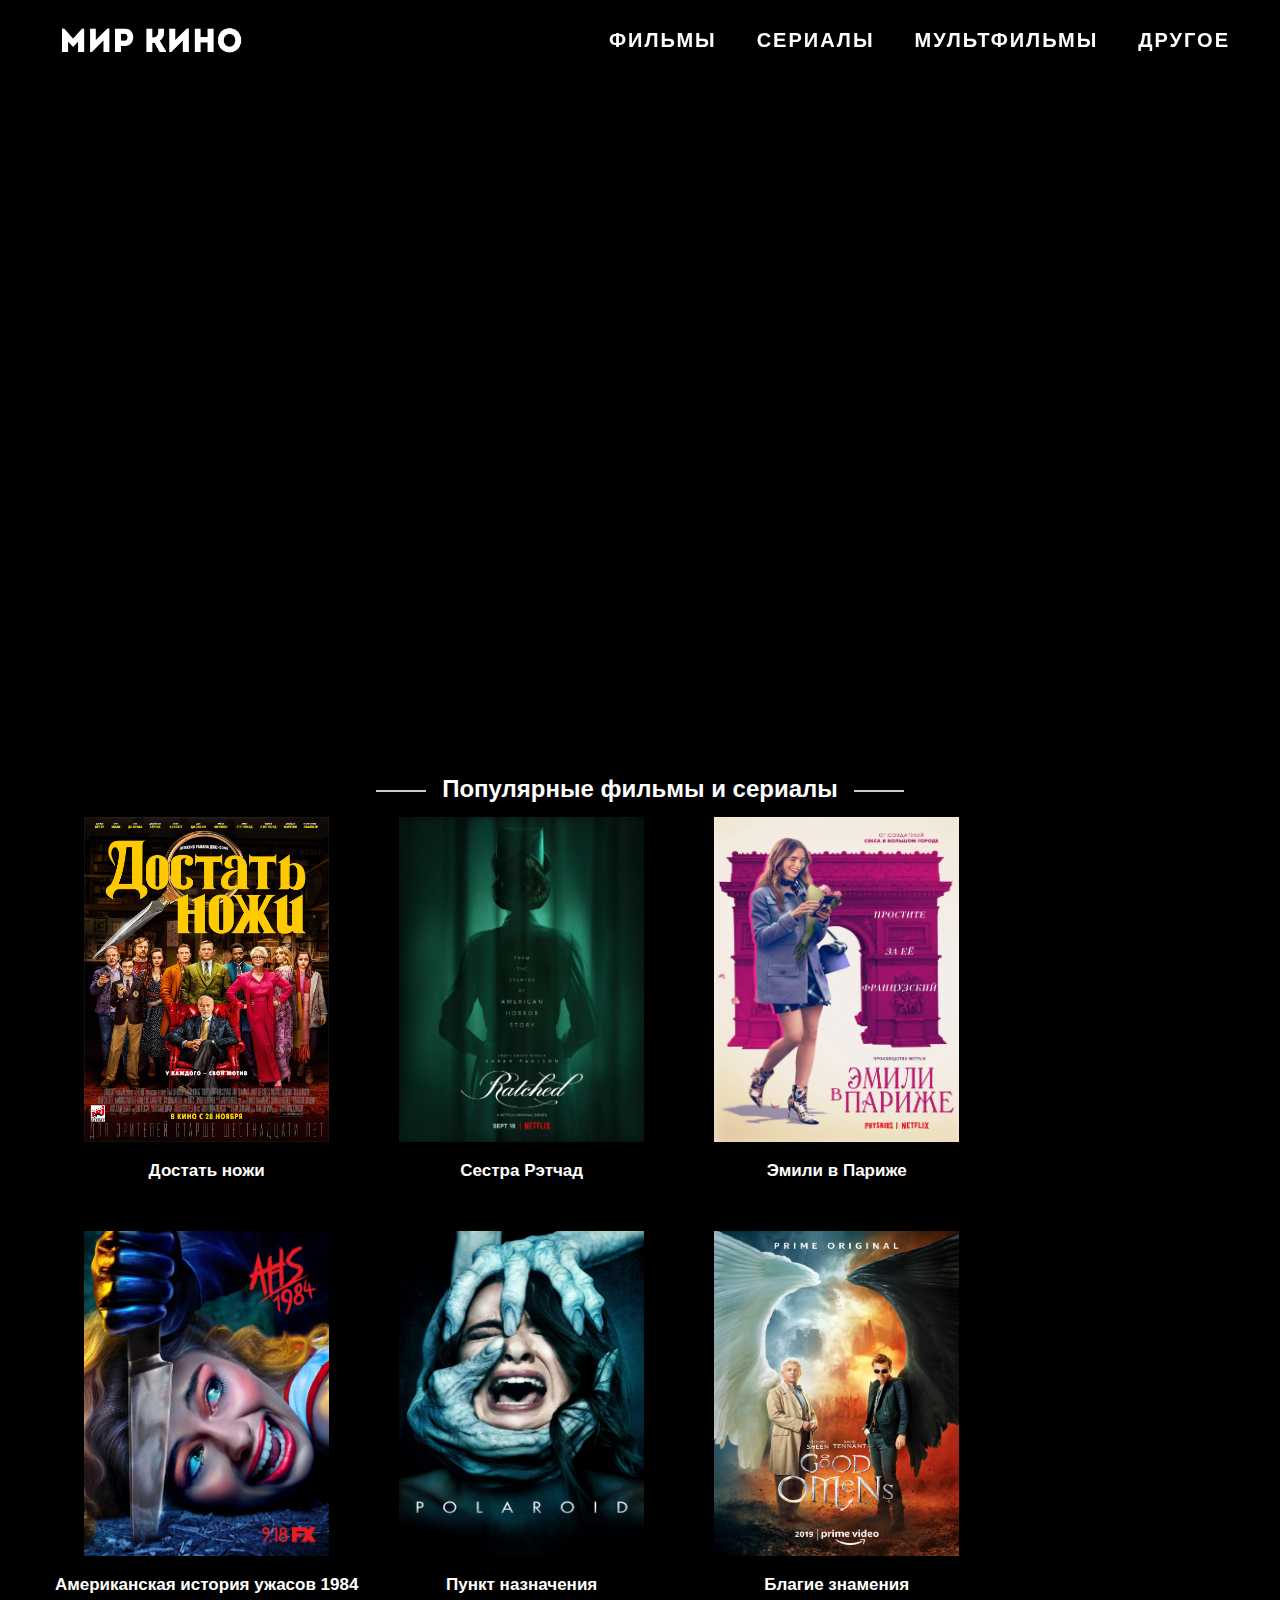
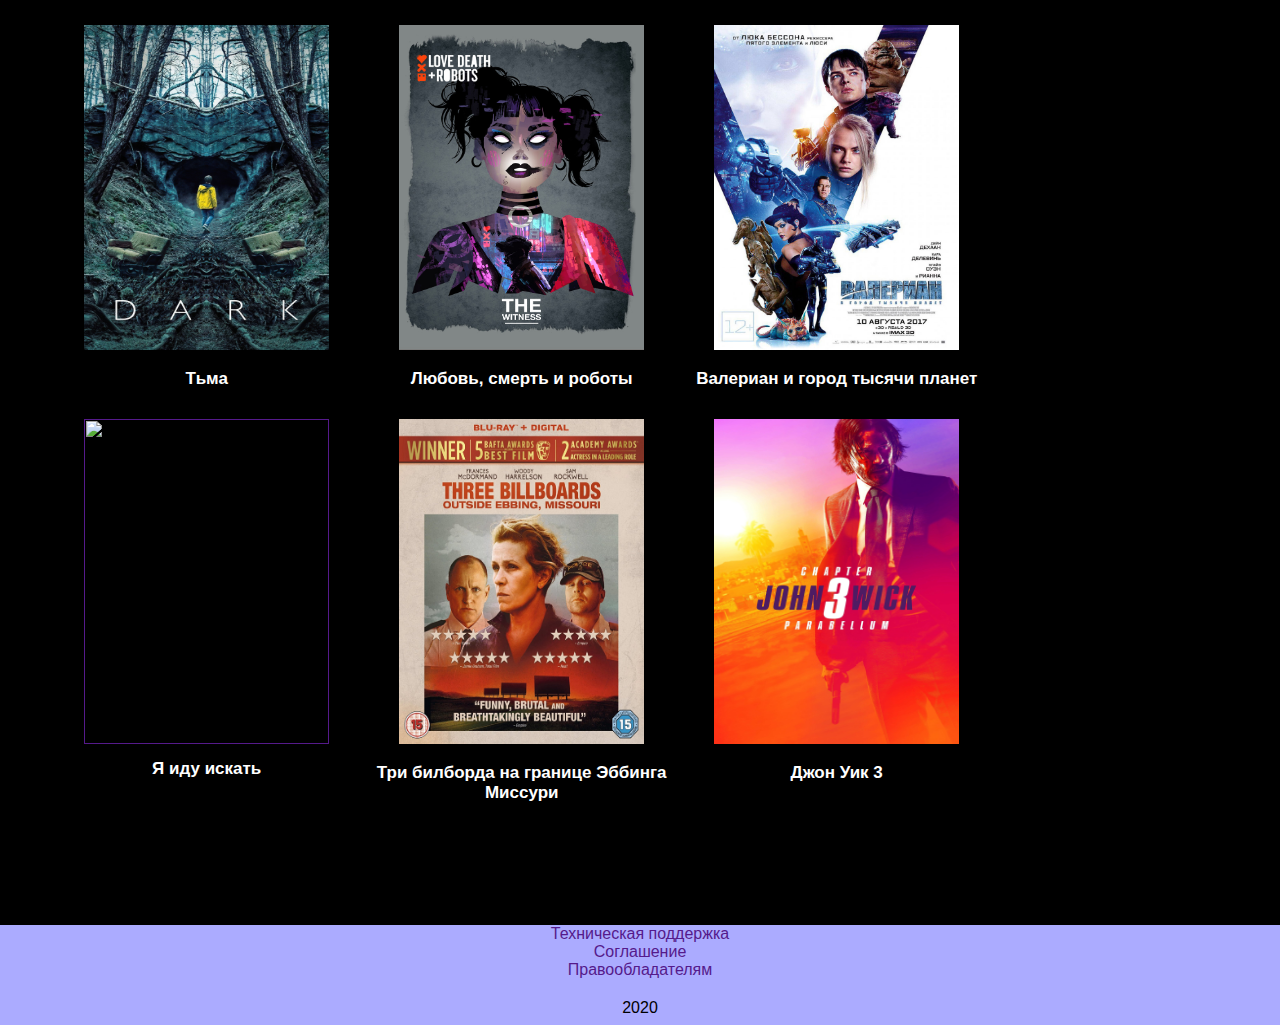
==== index.html @ 436e0867 "Add files via upload" ====
<!DOCTYPE html>
<html>
<head>
	<title>Мир Кино</title>
	<meta name="viewport" content="width=device-width, initial-scale=1.0"> 
	<link rel="stylesheet" type="text/css" href="style1.css">
	<link rel="icon" href="assets\img\favicon.ico">
	<script src="https://code.jquery.com/jquery-3.5.1.slim.min.js"></script>
<script type="text/javascript" src="burger.js"></script>
<style >
	
</style>
</head>
<body bgcolor="black">
<header class="headr">

			<div class='containers'>

				<div class="headrbody">
					<a href="index.html" class="headrlogo">
						<img src="assets\img\миркино2.png" >
					</a>
					<div class="headrburger">
						<span></span>
					</div>
					<nav class="headrmenu">
						<ul class="headrlist">
							<li>
								<a href="movies.html" class="headrlink">Фильмы</a>
								<ul class="submenu">
				<li><a href="">Все</a></li>				
 				<li><a href="">Комедии</a></li>
 				<li><a href="">Триллеры</a></li>
 				<li><a href="">Приключения</a></li>
 				<li><a href="">Ужасы</a></li>
 				<li><a href="">Боевики</a></li>
 				<li><a href="">Marvel</a></li>
 				<li><a href="">Фентези</a></li>
 			</ul>
							</li>
							<li>
								<a href="serial.html" class="headrlink">Сериалы</a>
								<ul class="submenu">
 				<li><a href="">Комедии</a></li>
 				<li><a href="">Ужасы</a></li>
 				<li><a href="">Триллеры</a></li>
 				<li><a href="">Netflix</a></li>
 			</ul>
							</li>
							<li>
								<a href="cartoons.html" class="headrlink">Мультфильмы</a>
								<ul class="submenu">
 				<li><a href="">Комедии</a></li>
 				<li><a href="">Ужасы</a></li>
 				<li><a href="">Триллеры</a></li>
 				<li><a href="">Приключения</a></li>
 				<li><a href="">Драмы</a></li>
 				<li><a href="">Фентези</a></li>
 			</ul>
							</li>
							<li>
								<a href="news.html" class="headrlink">Другое</a>
							</li>
						</ul>
					</nav>
				</div>
			</div>
		</header>
	<div class="wrapper">
<div class="gallery gallery-1">
    <div class="photo">
    <img class="pict" src="assets\img\обложка.png" alt="Хеллоунская подборка">
     <img class="pict" src="assets\img\обложка1.png">
      <img class="pict" src="assets\img\обложка2.png">
      <img class="pict" src="assets\img\обложка4.jpg">
    </div>
    <div class="prv_b"></div>
	<div class="nxt_b"></div>
	<script type="text/javascript" src="scripts\script.js"></script>
 </div>
 <div class="title">
 <h2>
 	Популярные фильмы и сериалы
 </h2>
 </div>
 <div class="content">
 <div class="movlist">
	<div class="box">
	<a href="" >
			<img class="poster_img " src="assets\img\попкиноисериалы\достатьножи.jpg">
		<br><strong class="poster_title">Достать ножи</strong>
	</a>
</div>
<div class="box">
	<a href="" class="box">
			<img class="poster_img " src="assets\img\попкиноисериалы\сестрарэтчед.jpg">
		<br><strong class="poster_title">Сестра Рэтчад</strong>
	</a>
</div>
<div class="box">
	<a href="">
			<img class="poster_img " src="assets\img\попкиноисериалы\эмили в париже.jpg">
		<br><strong class="poster_title">Эмили в Париже</strong>
	</a>
</div>
<div class="box">
	<a href="">
			<img class="poster_img " src="assets\img\попкиноисериалы\американскаяистория.jpg">
		<br><strong class="poster_title">Американская история ужасов 1984</strong>
	</a>
</div>
<div class="box">
	<a href="">
			<img class="poster_img " src="assets\img\попкиноисериалы\пунктназначения.jpg">
		<br><strong class="poster_title">Пункт назначения</strong>
	</a>
</div>
<div class="box">
	<a href="">
			<img class="poster_img " src="assets\img\попкиноисериалы\благие знамения.jpg">
		<br><strong class="poster_title">Благие знамения</strong>
	</a>
</div>
<div class="box">
	<a href="">
			<img class="poster_img " src="assets\img\попкиноисериалы\тьма.jpg">
		<br><strong class="poster_title">Тьма</strong>
	</a>
</div>
<div class="box">
	<a href="">
			<img class="poster_img " src="assets\img\попкиноисериалы\любовьсмерть.jpg">
		<br><strong class="poster_title">Любовь, смерть и роботы</strong>
	</a>
</div>

<div class="box">
	<a href="">
			<img class="poster_img " src="assets\img\попкиноисериалы\валерианигород.jpg">
		<br><strong class="poster_title">Валериан и город тысячи планет</strong>
	</a>
</div>
<div class="box">
	<a href="">
			<img class="poster_img " src="assets\img\попкиноисериалы\яидуискать.jpg">
		<br><strong class="poster_title">Я иду искать</strong>
	</a>
</div>
<div class="box">
	<a href="">
			<img class="poster_img " src="assets\img\попкиноисериалы\3билборда.jpg">
		<br><strong class="poster_title">Три билборда на границе Эббинга Миссури</strong>
	</a>
</div>
<div class="box">
	<a href="">
			<img class="poster_img " src="assets\img\попкиноисериалы\джонуик.jpg">
		<br><strong class="poster_title">Джон Уик 3</strong>
	</a>
</div>
</div>
</div>
 <div class="footer">
       <a href="">Техническая поддержка</a> <br>
       <a href="">Соглашение</a> <br>
       <a href=""> Правообладателям</a><br>
        <p>2020
        </p>  
        </div>
</div>
</body>
</html>
---- style1.css ----
* {
  margin: 0;
  padding: 0;
}
html,
body {
  height: 100%;
}
.wrapper {
  display: flex;
  flex-direction: column;
  min-height: 100%;
  position: relative;
}

/*FOOTER*/
.footer {
  flex: 0 0 auto;
}
.footer{
  background-color: #ababff;
  width: 100%;
  height: 100px;
  text-align: center;
  flex: 0 0 auto;
}
.footer p{
  margin-top: 20px;
  color: black;
  font-family: "Gothic", sans-serif;
}
.footer a{
  text-decoration:none;
  font-family: 'Gothic', sans-serif; 
  margin-top: 5px;
  size: 10px    color: black;
  }

/*HEADER*/
body{
  background-attachment: fixed;
}
.headrburger {
  display: none;
}
.headr {
  position: fixed;
  width: 100%;
  top: 0;
  left: 0;
  z-index: 50;
}
.headr::before {
  content: '';
  position: absolute;
  top: 0;
  left: 0;
  width: 100%;
  height: 100%;
  background-color: black;
  z-index: 2;
}
.containers {
  max-width: 1180px;
  margin: 0px auto;
  padding: 0px 10px;
}
.headrbody {
  position: relative;
  display: flex;
  justify-content: space-between; 
  height: 80px;
  align-items: center;
}
.headrlogo {
  flex: 0 0 200px;
  overflow: hidden;
  position: relative;
  z-index: 3;
}
.headrlogo img{
  max-width: 100%;
  display: block;
}

.headrlist{
  text-align: center;
  display: flex;
  position: relative;
  z-index: 2;
}
.headrlist li{
  list-style: none;
  margin: 0px 0px 0px 20px;
}
.headrlink {
  color: white;
  text-transform: uppercase;
  font-size: 18px;
  font-weight: 900;
  text-decoration: none;
}

.headrlist li a:hover { color: #ababff; }
.submenu li a:hover{
  color:black;

}
.submenu {
  background: #ababff;
  position: absolute;
  left:0;
  top: 90%;
  z-index: 5;
  width: 660px;
  opacity: 0;
  text-align: left;
  transform: scaleY(0);
  transform-origin: 0 0;
  transition: .5s ease-in-out;
}
.submenu a {
  color: white;
  text-align: center;
  padding: 10px 0px;
  font-size: 17px;
  border-bottom: 3px solid rgba(255,255,255,.1);
}
.submenu li:last-child a { border-bottom: none; }
.submenu li{
    float: left;
    position: relative;
}
.submenu li>ul{
    position: absolute;
    top: 50px;;
    display: none;
}
.submenu li:hover>ul{
    display: block;
    width: 250px;
}
.submenu li:hover >ul>li{
    float: none;
}
.headrlist > li:hover .submenu {
  opacity: 1;
  transform: scaleY(1);
}
.headrlist a {
  text-decoration: none;
  display: block;
  position: relative;
  line-height: 110px;
  padding-left: 20px;
  font-size: 20px;
  letter-spacing: 2px;
  font-family: 'Century Gothic', sans-serif;
  font-weight: bold;
  color: white;
  transition:.3s linear;
}
/*SLAIDER*/
.gallery{
  position: relative;
    width: 1200px;
    text-align: center;
    margin: 85px 0 0 160px ; 
}

.photo{
    position: relative;
    width: 100%;
    
}

.photo img{
    width: 100%;
    position: absolute;
    opacity: 0;
    left: 0;
    transition: opacity 3s;
}

.photo img.shown{
     opacity: 1;
}

.prv_b, .nxt_b{
position:absolute;
top:0;
display:block;
width:150px;
height:670px;
cursor:pointer;
}
.prv_b:hover, .nxt_b:hover{opacity:.6;}
.prv_b{
left:0;
background: no-repeat;
}
.nxt_b{
right:0;
background: no-repeat;
}
/*LINE*/
.title{
  padding: 700px 0 0 0;
    text-align: center;
}

.title h2 {
    color: #FFF;
    display: inline-block;
    font-size: 24px;
    overflow: hidden;
}

.title h2:before,
.title h2:after {
    content: '';
    display: inline-block;
    vertical-align: middle;
    box-sizing: border-box;
    width: 100%;
    height: 2px;
    background: #ccc;
    border: solid #ccc;
    border-width: 0 25px;
    margin-left: 10px;
    margin-right: 10px;
  }

h2{
   font-family: 'Century Gothic', sans-serif;
}
.title h2:before {
    margin-left: -100%;
}

.title h2:after {
    margin-right: -100%;
}
/*CONTENT*/

.content {
  flex: 1 0 auto;
  margin: 25px 100px 100px 120px; 
}

.box{
  display: inline-block;
  vertical-align: top;
  margin-bottom:  20px;
  vertical-align: top;
  margin-right: auto;
  margin-left: auto;
  margin-right: auto;
  margin-left: auto;
  width: 311px;
  font-family: 'Century Gothic', sans-serif;
  text-align: center;
}
.box a{
  text-decoration: none; 
}
.movlist{
  width: 100%
}
.movlist2{
  margin-top: 90px;
}
.poster_img {
  height: 325px;
  width: 245px;
  margin-left: 32px;
  margin-top: 10px;
  margin-bottom: 20px;
}
.poster_title{
  font-size: 18px;
  color: white;
  margin-top: 20px;
}

/*MATRIX*/
.video{
  width: 100%;
  height: 450px;
}

.description{
  font-family: 'Verdana', sans-serif;
  position: relative;
  margin-top: 110px;
  color: white;
  text-align: justify;
  height: 900px;
}
.description h2{
  text-align: center;
  color:white;
  margin-bottom: 35px;
}
.discr_poster_img{
  height: 375px;
  width: 295px;
  float: left;
  margin-bottom: 20px;
}
.descr{
  width: 295px;
}
.und{
  margin-bottom: 10px;
}
#und{
  color: #a0a0fe;
}
.film-content{
  position: flex;
  width: 900px;
  margin: -700px 0 0 340px;
  font-family: 
}
.kp-rate,
.imdb-rate {
  display: inline-block;
  float: left;
  font-weight: 700;
  color: white;
  float: right;
}

.imdb-rate {
  margin-right: 12px;
}

.kp-rate:before,
.imdb-rate:before {
  display: inline-block;
  margin-right: 5px;
  border-radius: 3px;
  padding: 2px 5px 0 5px;
  font-weight: 400;
  content: attr(data-label);
  color: white;
}
.kp-rate:before {
  background-color: #F60;
  color: #FFF;
}

.imdb-rate:before {
  background-color: #02acd3;
  color: #fff;
}

/*CARTOONS*/
.button a, 
.button2 a{
  color: black; /* цвет текста */
  text-decoration: none; /* убирать подчёркивание у ссылок */
  user-select: none; /* убирать выделение текста */
  font-family: 'Century Gothic', sans-serif;
}
.buttons{
  display: inline-block;
}
.button{
  background: #ababff; /* фон кнопки */
  padding: .7em 1.5em; /* отступ от текста */
  outline: none; /* убирать контур в Mozilla */
  height: 25px;
  width: 50px; 
  margin-top: 30px; 
  margin-left: 540px;
}
#bt2{
  margin-left: 660px; 
}
.button2{
  background: #ababff; /* фон кнопки */
  padding: .7em 1.5em; /* отступ от текста */
  outline: none; /* убирать контур в Mozilla */
  height: 25px;
  width: 50px; 
  margin-top:  30px
  margin-left: 700px;
}
#page01 {
  display: flex;
}
#page02{
  display: flex;
}
#page03{
  display: flex;
}
/*NEWS*/
.anons-readmore a{
  color:#ababab;
  font-size:10pt;
  padding-top:2px; 
  float: right;
  text-decoration-line: none;
}
.anons-date-new {
  font:15px Arial;
  color:#ababff;
  float:right;
  width:130px;
  text-align:right;
}
.relative {
  position:relative;
  overflow:auto;
}
.shiftup10 {
  padding-top:10px;
}
.clear {
  display:block;
  clear:both;
  height:0;
  font-size:0;
  margin-bottom: 20px;
}
.anons-text {
  font-size:15px;
  color:white;
  line-height:25px;
  margin-left: 130px;
  font-family: 'Arial';
}
.new{
  color: white;
  font-family: "Century Gothic", sans-serif;
  text-align: center;
}
.newsimg {
  border:solid 1px #ababff;
  background:#ababff;
  padding:3px;
  margin-right:25px;
}
.nwtitle h3 a{
  color: #ababff;
  text-decoration: none;
  font-family: "Century Gothic", sans-serif;
}
.nwtitle h3 a:hover{
  color:;
}
.titlenew{
  color: #ababff;
  text-decoration: none;
  font-family: "Century Gothic", sans-serif;
}

/*MEDIA*/
@media (max-width: 767px){
   .headrbody {
    height: 50px;
  }
  .headrlogo{
    flex: 0 0 100px;
  }
  .headrburger {
    display: block;
    position: relative;
    width: 30px;
    height: 20px;
    z-index: 3;
    margin-left: 50px;
  }
  .headrbody{
    width: 100%;
  }
  .headrburger span{
    position: absolute;
    background-color: white;
    left: 0px;
    height: 2px;
    top: 9px;
    width: 100%;
  }
  .headrburger::before ,
  .headrburger::after {
    content: '';
    background-color: white;
    position: absolute;
    height: 2px;
    width: 100%;
    left: 0px;
  }
  .headrburger::before {
    bottom: 0;
  }
  .headrburger::after {
    top: 0;
  }
  .headrmenu {
    position: fixed;
    top: -100%;
    overflow: auto;
    left: 0;
    width: 100%;
    height: 50px;
    padding: 70px 10px 20px 40px;
    z-index: 0;
  }
  .active{
    transition: all 0.3s ease 0s;
  }
  .headrmenu.active{
    top: 0;
    background-color: #ababff;
    text-align: right;
    height: 95px;
  }
  .contents.active{
    padding: 275px 0px 0px 0px;
  }
  .headrburger.active span{
    transform: scale(0);
  }
  .headrburger.active::before{
    transform: rotate(45deg);
    bottom: 9px;
  }
  .headrburger.active::after{
    transform: rotate(-45deg);
    top: 9px;
  }
  .headrlist li a:hover { 
    color:black;
  }
  body.lock{
    overflow: hidden;
  }
  .submenu{
    display: none;
  }
}

@media (max-width: 1400px){
  .gallery{
    max-width: 100%;
    margin:85px 0  0 120px;
  }
  .prv_b, .nxt_b{
    height: 600px;
  }
  .content{
    margin:0 0 8% 4%;
  }
  .box{
    max-width: 100%;
    margin-right: auto;
    margin-left: auto;
  }
  .movlist2{
    margin-top: 105px;
    margin-left: auto;
    margin-right: 40px;
  }
  .title{
    padding: 690px 0 0 0;
  }
  .poster_img{
    margin-right: auto;
    margin-left: auto;
    margin-bottom: 15px;
  } 
  .poster_title{
    font-size: 17px;
    color: white;
  }
  .poster_title strong{
    float: left;
    margin-left: 55px;
    margin-right: 25px;
  }
  
}
@media (max-width: 1199px){
  .gallery{
    max-width: 100%;
    margin:85px 0 0 0;
  }
  .prv_b, .nxt_b{
    height: 550px;
  }
  .content{
    margin:0 0 3% 8%;
  }
  .movlist2{
    margin-top: 105px;
    margin-left: auto;
    margin-right: 40px;
  }
  .title{
    padding: 690px 0 10px 0;
  }
  .poster_img{
    width: 245px ;
    height: 335px;
    margin-left:25px;
    margin-right: 15px;
    margin-bottom: 15px;
  }
  .poster_title{
    font-size: 16px;
    color: white;
    margin-top:  0px;
  }
  .box{
    text-align: center;
    margin-right: auto;
    margin-left: auto;
  }
  .button{
    margin-left: 405px;
  }
  #bt2{
    margin-left: 510px; 
  }
  .film-content{
    width: 700px;
  }
}

@media (max-width: 767px){
  .gallery{
    width:100%;
    margin:35px 0 0 0;
  }
  .prv_b, .nxt_b{
    height: 350px;
  }
  .title{
    padding: 440px 0 0 0;
  }
  .poster_img{
    width: 245px ;
    height: 335px;
    margin-left:25px;
    margin-right: 15px;
    margin-bottom: 15px;
  }
  .content{
    margin: 0 0 3% 8%;
  }
  .movlist{
    margin-left: auto;
    margin-right: auto; 
  }
  .movlist2{
    margin-top: 105px;
    margin-left: auto;
    margin-right: 40px;
  }
  .box{
    text-align: center;
    margin-right: auto;
    margin-left: auto;
  }
  .poster_title{
    font-size: 15px;
    color: white;
    margin-top:  0px;
  }
  .description{
    height: 1100px;
  }
  .descr{
    width: 100%;
  }
  .film-content{
   position: flex;
   width: 100%;
   margin:0 0 0 0;
  }
  .kp-rate,
  .imdb-rate {
    display: inline-block;
    float: left;
    font-weight: 700;
    margin-top: 25px;
    color: white;
  } 
  .imdb-rate {
    margin-right: 12px;
  }

  .kp-rate:before,
  .imdb-rate:before {
    display: inline-block;
    margin-right: 5px;
    border-radius: 3px;
    padding: 2px 5px 0 5px;
    font-weight: 400;
    content: attr(data-label);
    color: white;
  }
  .kp-rate:before {
    background-color: #F60;
    color: #FFF;
  }
  .und{
   margin-left: 25px;
  }
  .imdb-rate:before {
    background-color: #02acd3;
    color: #fff;
  }
  .discr_poster_img{
    height: 355px;
    width: 275px;
    margin-right: 15px;
    padding-right:  15px;
  }
  .button{
    margin-left: 225px;
  }
  #bt2{
    margin-left: 320px; 
  }
}
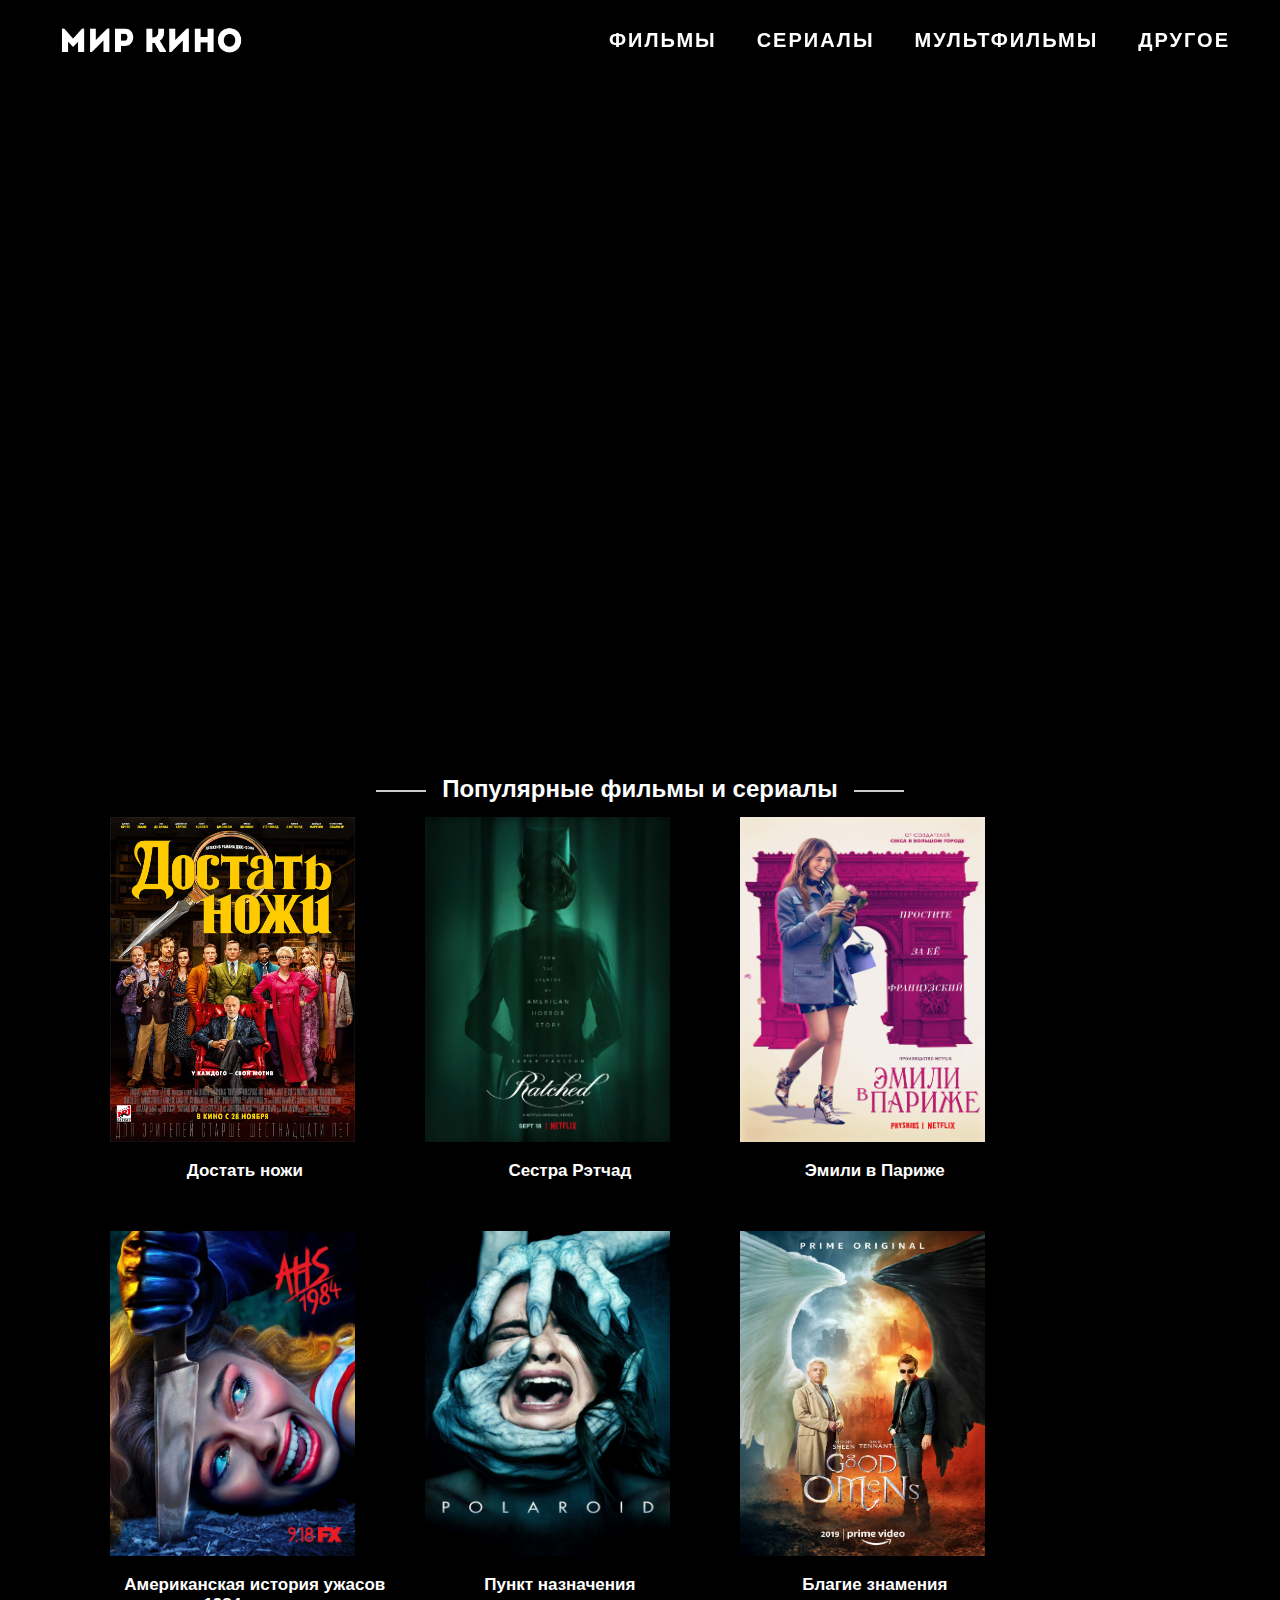
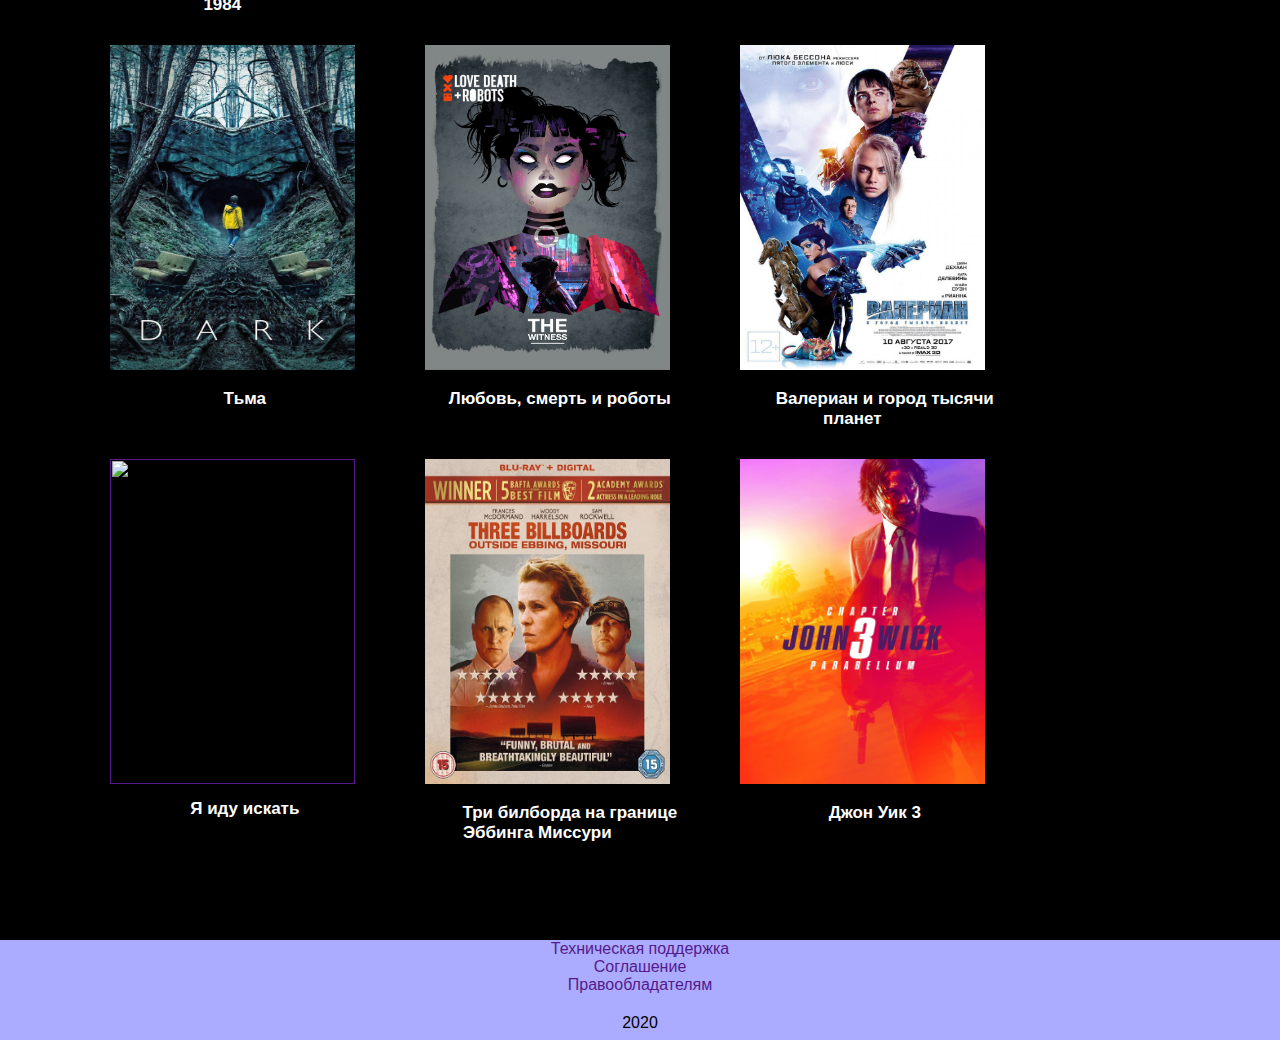
==== commit 68e804fe: "Add files via upload" ====
--- a/index.html
+++ b/index.html
@@ -69,14 +69,14 @@
 	<div class="wrapper">
 <div class="gallery gallery-1">
     <div class="photo">
-    <img class="pict" src="assets\img\обложка.png" alt="Хеллоунская подборка">
+    <img class="pict" src="C:\Users\Lena\Desktop\универ\КУРС2\Курсовая\кр\assets\img\обложка.png" alt="Хеллоунская подборка">
      <img class="pict" src="assets\img\обложка1.png">
       <img class="pict" src="assets\img\обложка2.png">
       <img class="pict" src="assets\img\обложка4.jpg">
     </div>
     <div class="prv_b"></div>
 	<div class="nxt_b"></div>
-	<script type="text/javascript" src="scripts\script.js"></script>
+	<script type="text/javascript" src="script.js"></script>
  </div>
  <div class="title">
  <h2>
@@ -137,7 +137,7 @@
 <div class="box">
 	<a href="">
 			<img class="poster_img " src="assets\img\попкиноисериалы\валерианигород.jpg">
-		<br><strong class="poster_title">Валериан и город тысячи планет</strong>
+		<br><strong class="poster_title">Валериан и город тысячи   планет</strong>
 	</a>
 </div>
 <div class="box">
@@ -149,7 +149,7 @@
 <div class="box">
 	<a href="">
 			<img class="poster_img " src="assets\img\попкиноисериалы\3билборда.jpg">
-		<br><strong class="poster_title">Три билборда на границе Эббинга Миссури</strong>
+		<br><strong class="poster_title">Три билборда на границе   Эббинга Миссури</strong>
 	</a>
 </div>
 <div class="box">
--- a/style1.css
+++ b/style1.css
@@ -162,6 +162,7 @@
 }
 /*SLAIDER*/
 .gallery{
+  display: flex;
   position: relative;
     width: 1200px;
     text-align: center;
@@ -263,6 +264,7 @@
 }
 .box a{
   text-decoration: none; 
+  margin-right:  20px;
 }
 .movlist{
   width: 100%
@@ -281,8 +283,11 @@
   font-size: 18px;
   color: white;
   margin-top: 20px;
-}
-
+  margin-left: 45px;
+}
+.poster_title strong{
+
+}
 /*MATRIX*/
 .video{
   width: 100%;
@@ -459,12 +464,12 @@
 }
 
 /*MEDIA*/
-@media (max-width: 767px){
+@media (max-width: 768px){
    .headrbody {
     height: 50px;
   }
   .headrlogo{
-    flex: 0 0 100px;
+    flex: 0 0 200px;
   }
   .headrburger {
     display: block;
@@ -507,7 +512,7 @@
     left: 0;
     width: 100%;
     height: 50px;
-    padding: 70px 10px 20px 40px;
+    padding: 30px 10px 0 40px;
     z-index: 0;
   }
   .active{
@@ -544,7 +549,7 @@
   }
 }
 
-@media (max-width: 1400px){
+@media (max-width: 1441px) and (min-width: 1200px){
   .gallery{
     max-width: 100%;
     margin:85px 0  0 120px;
@@ -553,10 +558,9 @@
     height: 600px;
   }
   .content{
-    margin:0 0 8% 4%;
+    margin:0 0 6% 6%;
   }
   .box{
-    max-width: 100%;
     margin-right: auto;
     margin-left: auto;
   }
@@ -572,6 +576,7 @@
     margin-right: auto;
     margin-left: auto;
     margin-bottom: 15px;
+    
   } 
   .poster_title{
     font-size: 17px;
@@ -579,12 +584,12 @@
   }
   .poster_title strong{
     float: left;
-    margin-left: 55px;
+    margin-left: 35px;
     margin-right: 25px;
   }
   
 }
-@media (max-width: 1199px){
+@media (max-width: 1200px) and (min-width: 991px) {
   .gallery{
     max-width: 100%;
     margin:85px 0 0 0;
@@ -593,7 +598,7 @@
     height: 550px;
   }
   .content{
-    margin:0 0 3% 8%;
+    margin:0 0 2% 8%;
   }
   .movlist2{
     margin-top: 105px;
@@ -631,26 +636,26 @@
   }
 }
 
-@media (max-width: 767px){
+@media (max-width: 992px) and (min-width: 768px) {
   .gallery{
     width:100%;
     margin:35px 0 0 0;
   }
   .prv_b, .nxt_b{
-    height: 350px;
+    height: 550px;
   }
   .title{
-    padding: 440px 0 0 0;
+    padding: 560px 0 0 0;
   }
   .poster_img{
-    width: 245px ;
-    height: 335px;
+    width: 225px ;
+    height: 315px;
     margin-left:25px;
     margin-right: 15px;
     margin-bottom: 15px;
   }
   .content{
-    margin: 0 0 3% 8%;
+    margin: 0 0 1% 5%;
   }
   .movlist{
     margin-left: auto;
@@ -659,9 +664,10 @@
   .movlist2{
     margin-top: 105px;
     margin-left: auto;
-    margin-right: 40px;
+    margin-right: auto;
   }
   .box{
+    width: 300px;
     text-align: center;
     margin-right: auto;
     margin-left: auto;
@@ -670,6 +676,7 @@
     font-size: 15px;
     color: white;
     margin-top:  0px;
+    margin-left: 20px; 
   }
   .description{
     height: 1100px;
@@ -729,4 +736,314 @@
   }
 }
 
-
+@media (max-width: 768px) and (min-width: 576px) {
+  .gallery{
+    width:100%;
+    margin:35px 0 0 0;
+  }
+  .prv_b, .nxt_b{
+    height: 350px;
+  }
+  .title{
+    padding: 440px 0 0 0;
+  }
+  .poster_img{
+    width: 215px ;
+    height: 305px;
+    margin-left:25px;
+    margin-right: 15px;
+    margin-bottom: 15px;
+  }
+  .content{
+    margin: 0 0 auto 8%;
+  }
+  .movlist{
+    margin-left: auto;
+    margin-right: auto; 
+  }
+  .movlist2{
+    margin-top: 105px;
+    margin-left: auto;
+    margin-right: 40px;
+  }
+  .box{
+    width: 300px;
+    text-align: center;
+    margin-right: auto;
+    margin-left: auto;
+  }
+  .poster_title{
+    font-size: 15px;
+    color: white;
+    margin-top:  0px;
+  }
+  .description{
+    height: 1100px;
+  }
+  .descr{
+    width: 100%;
+  }
+  .film-content{
+   position: flex;
+   width: 100%;
+   margin:0 0 0 0;
+  }
+  .kp-rate,
+  .imdb-rate {
+    display: inline-block;
+    float: left;
+    font-weight: 700;
+    margin-top: 25px;
+    color: white;
+  } 
+  .imdb-rate {
+    margin-right: 12px;
+  }
+
+  .kp-rate:before,
+  .imdb-rate:before {
+    display: inline-block;
+    margin-right: 5px;
+    border-radius: 3px;
+    padding: 2px 5px 0 5px;
+    font-weight: 400;
+    content: attr(data-label);
+    color: white;
+  }
+  .kp-rate:before {
+    background-color: #F60;
+    color: #FFF;
+  }
+  .und{
+   margin-left: 25px;
+  }
+  .imdb-rate:before {
+    background-color: #02acd3;
+    color: #fff;
+  }
+  .discr_poster_img{
+    height: 355px;
+    width: 275px;
+    margin-right: 15px;
+    padding-right:  15px;
+  }
+  .button{
+    margin-left: 225px;
+    margin-bottom: 20px;
+  }
+  #bt2{
+    margin-left: 320px; 
+    margin-bottom: 20px;
+  }
+}
+@media (max-width: 576px) and (min-width: 375px) {
+  .gallery{
+   display: none;
+  }
+  .title{
+    padding: 60px 0 0 0;
+  }
+  .title h2{
+    font-size: 18px;
+  }
+  .poster_img{
+    width: 205px ;
+    height: 295px;
+    margin-left:25px;
+    margin-right: 15px;
+    margin-bottom: 15px;
+  }
+  .content{
+    margin: 0 0 0 4%;
+  }
+  .movlist{
+    margin-left: auto;
+    margin-right: auto; 
+  }
+  .movlist2{
+    margin-top: 105px;
+    margin-left: auto;
+    margin-right: 40px;
+  }
+  .box{
+    width: 250px;
+    text-align: center;
+    margin-right: auto;
+    margin-left: auto;
+    margin-bottom: 10px;
+  }
+  .poster_title{
+    font-size: 15px;
+    color: white;
+    margin-top:  0px;
+  }
+  .description{
+    height: 1100px;
+  }
+  .descr{
+    width: 100%;
+  }
+  .film-content{
+   position: flex;
+   width: 100%;
+   margin:0 0 0 0;
+  }
+  .kp-rate,
+  .imdb-rate {
+    display: inline-block;
+    float: left;
+    font-weight: 700;
+    margin-top: 25px;
+    color: white;
+  } 
+  .imdb-rate {
+    margin-right: 12px;
+  }
+
+  .kp-rate:before,
+  .imdb-rate:before {
+    display: inline-block;
+    margin-right: 5px;
+    border-radius: 3px;
+    padding: 2px 5px 0 5px;
+    font-weight: 400;
+    content: attr(data-label);
+    color: white;
+  }
+  .kp-rate:before {
+    background-color: #F60;
+    color: #FFF;
+  }
+  .und{
+   margin-left: 25px;
+  }
+  .imdb-rate:before {
+    background-color: #02acd3;
+    color: #fff;
+  }
+  .discr_poster_img{
+    height: 355px;
+    width: 275px;
+    margin-right: 15px;
+    padding-right:  15px;
+  }
+  .button{
+    margin-left: 155px;
+    margin-bottom: 20px;
+  }
+  #bt2{
+    margin-left: 255px; 
+    margin-bottom: 20px;
+  }
+}
+@media (max-width: 375px) and (min-width: 200px){
+  .gallery{
+    display: none;
+  }
+  .title{
+    padding: 65px 0 0 0;
+  }
+  .title h2{ 
+    font-size: 14px;
+  }
+  .poster_img{
+    width: 180px ;
+    height: 230px;
+    margin-left:0;
+    margin-right: 0;
+    margin-bottom: 0px;
+    margin-top: 0; 
+  }
+  .content{
+    margin: 0 0 0 0;
+  }
+  .movlist{
+    margin-left: auto;
+    margin-right: auto; 
+  }
+  .movlist2{
+    margin-top: 105px;
+    margin-left: auto;
+    margin-right: 40px;
+  }
+  .box{
+    width: 180px;
+    text-align: center;
+    margin-right: 5%;
+    margin-left: 25%;
+    margin-bottom: 0px;
+  }
+  .box a{
+    margin: 0 0 0 0;
+  }
+  strong.poster_title {
+    margin-right:0;
+    margin-right: 0;
+  }
+  .poster_title{
+    font-size: 8px;
+    color: white;
+    margin-top:  0px;
+    margin-right:10px;
+    margin-left:0;
+  }
+  .description{
+    margin-left: 9%;
+    height: 1000px;
+  }
+  .descr{
+    width: 100%;
+  }
+  .film-content{
+    margin-left: 9%;
+   position: flex;
+   width: 100%;
+   margin:0 0 0 0;
+  }
+  .film-content p{
+    font-size: 10px;
+  }
+  .kp-rate,
+  .imdb-rate {
+    display: inline-block;
+    float: left;
+    font-weight: 700;
+    margin-left: 20px;
+    color: white;
+    font-size: 10px;
+  } 
+  .imdb-rate {
+    margin-right: 12px;
+  }
+
+  .kp-rate:before,
+  .imdb-rate:before {
+    display: inline-block;
+    margin-right: 5px;
+    border-radius: 3px;
+    padding: 2px 5px 0 5px;
+    font-weight: 400;
+    content: attr(data-label);
+    color: white;
+  }
+  .kp-rate:before {
+    background-color: #F60;
+    color: #FFF;
+  }
+  .und{
+   margin-left: 0;
+   font-size: 10px;
+  }
+  .imdb-rate:before {
+    background-color: #02acd3;
+    color: #fff;
+  }
+  .button{
+    margin-left: 70px;
+  }
+  #bt2{
+    margin-left: 170px; 
+  }
+}
+
+
